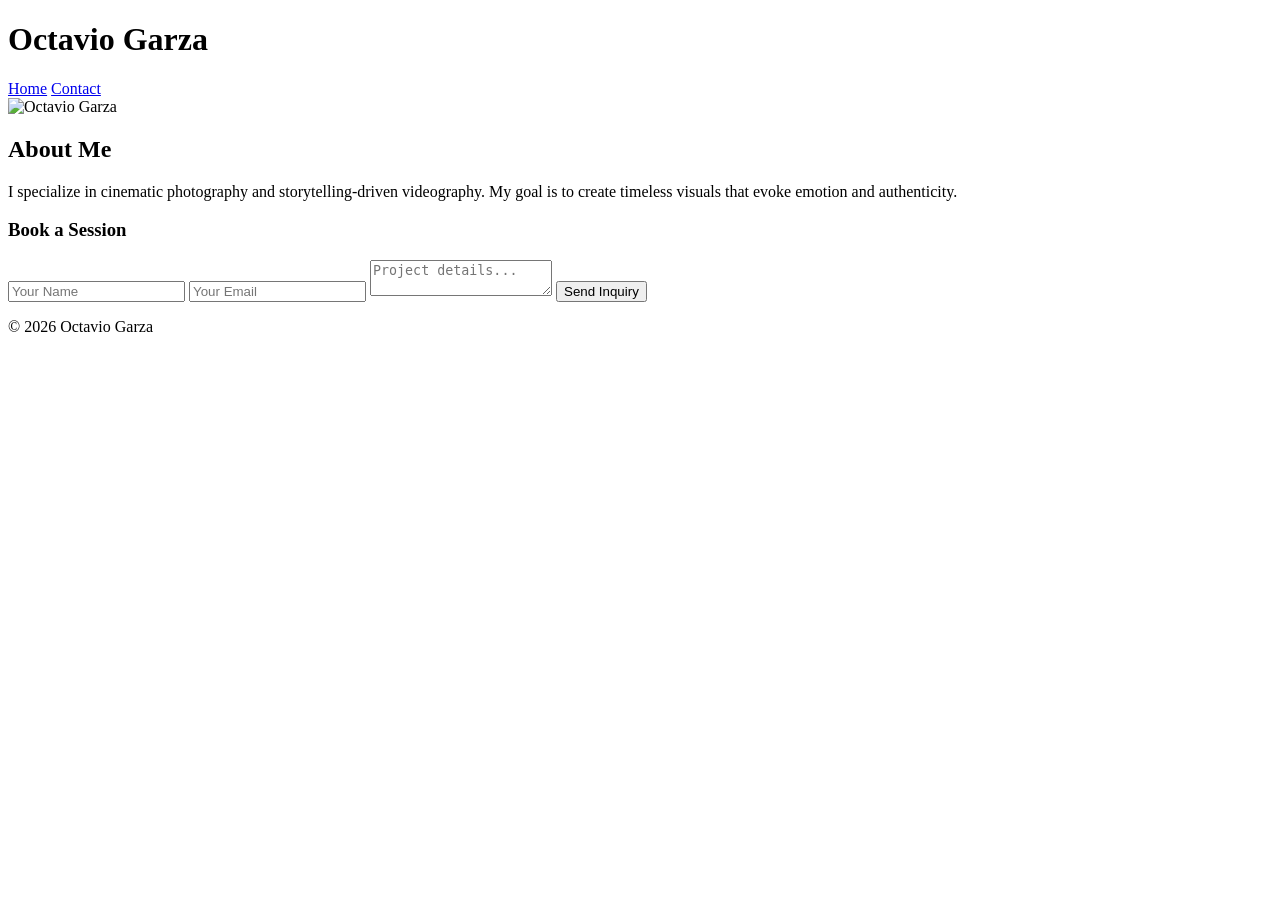
==== contact.html @ 63d7926a "Create contact.html" ====
<!DOCTYPE html>
<html lang="en">
<head>
  <meta charset="UTF-8">
  <title>Contact - Octavio Garza</title>

  <link href="https://fonts.googleapis.com/css2?family=Playfair+Display:wght@500&family=Inter:wght@300;400&display=swap" rel="stylesheet">

  <link rel="stylesheet" href="styles.css">
</head>
<body>

<header>
  <h1>Octavio Garza</h1>
  <nav>
    <a href="index.html">Home</a>
    <a href="contact.html">Contact</a>
  </nav>
</header>

<section class="contact-container">
  <div class="contact-photo">
    <img src="assets/profile.jpg" alt="Octavio Garza">
  </div>

  <div class="contact-info">
    <h2>About Me</h2>
    <p>
      I specialize in cinematic photography and storytelling-driven videography.
      My goal is to create timeless visuals that evoke emotion and authenticity.
    </p>

    <h3>Book a Session</h3>

    <!-- Replace with your Formspree link -->
    <form action="https://formspree.io/f/yourformid" method="POST">
      <input type="text" name="name" placeholder="Your Name" required>
      <input type="email" name="email" placeholder="Your Email" required>
      <textarea name="message" placeholder="Project details..." required></textarea>
      <button type="submit">Send Inquiry</button>
    </form>

  </div>
</section>

<footer>
  <p>© 2026 Octavio Garza</p>
</footer>

</body>
</html>
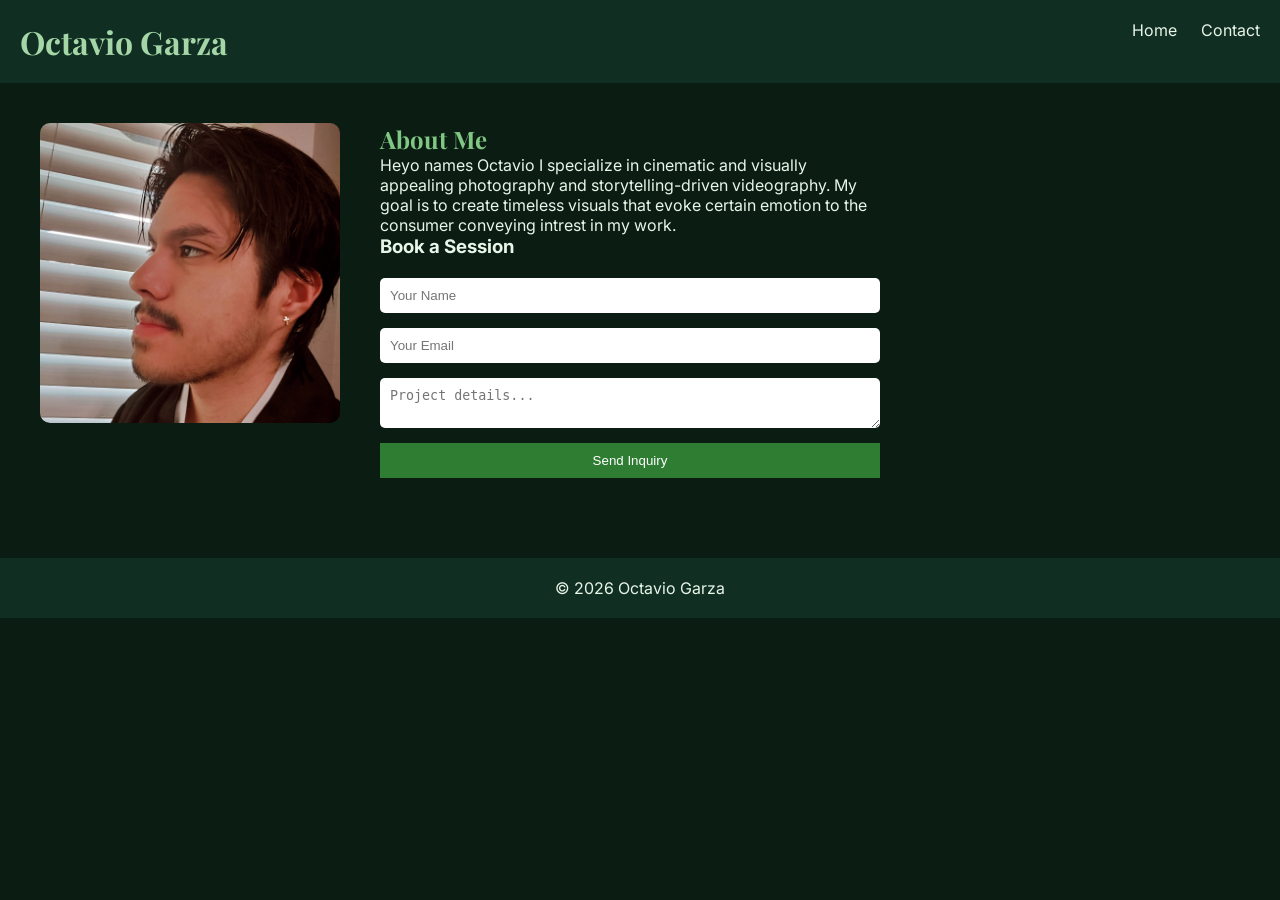
==== commit b166625c: "Update contact.html" ====
--- a/contact.html
+++ b/contact.html
@@ -26,13 +26,12 @@
   <div class="contact-info">
     <h2>About Me</h2>
     <p>
-      I specialize in cinematic photography and storytelling-driven videography.
-      My goal is to create timeless visuals that evoke emotion and authenticity.
+      Heyo names Octavio I specialize in cinematic and visually appealing photography and storytelling-driven videography.
+      My goal is to create timeless visuals that evoke certain emotion to the consumer conveying intrest in my work.
     </p>
 
     <h3>Book a Session</h3>
 
-    <!-- Replace with your Formspree link -->
     <form action="https://formspree.io/f/yourformid" method="POST">
       <input type="text" name="name" placeholder="Your Name" required>
       <input type="email" name="email" placeholder="Your Email" required>
--- a/styles.css
+++ b/styles.css
@@ -0,0 +1,203 @@
+* {
+  margin: 0;
+  padding: 0;
+  box-sizing: border-box;
+}
+
+body {
+  background-color: #0b1d13;
+  color: #e8f5e9;
+  font-family: 'Inter', sans-serif;
+}
+
+
+header {
+  display: flex;
+  justify-content: space-between;
+  padding: 20px;
+  background: #102e22;
+}
+
+header h1 {
+  font-family: 'Playfair Display', serif;
+  color: #a5d6a7;
+}
+
+nav a {
+  margin-left: 20px;
+  text-decoration: none;
+  color: #e8f5e9;
+  transition: 0.3s;
+}
+
+nav a:hover {
+  color: #66bb6a;
+}
+
+
+.hero {
+  height: 60vh;
+  display: flex;
+  justify-content: center;
+  align-items: center;
+  background: url('assets/photo1.jpg') center/cover no-repeat;
+}
+
+.hero h2 {
+  font-family: 'Playfair Display', serif;
+  font-size: 2.5rem;
+}
+
+
+.gallery {
+  padding: 40px;
+}
+
+.gallery h2 {
+  color: #81c784;
+  margin-bottom: 20px;
+}
+
+
+.masonry {
+  column-count: 3;
+  column-gap: 20px;
+}
+
+.masonry img {
+  width: 100%;
+  margin-bottom: 20px;
+  border-radius: 10px;
+  cursor: pointer;
+  break-inside: avoid;
+
+  opacity: 0;
+  transform: translateY(20px);
+  animation: fadeIn 0.6s ease forwards;
+
+  transition: transform 0.4s ease, box-shadow 0.4s ease;
+}
+
+.masonry img:hover {
+  transform: scale(1.03);
+  box-shadow: 0 10px 25px rgba(0,0,0,0.6);
+}
+
+
+.flex-grid {
+  display: flex;
+  gap: 20px;
+  flex-wrap: wrap;
+}
+
+.flex-grid video {
+  width: calc(50% - 20px);
+  border-radius: 10px;
+  transition: 0.4s;
+}
+
+.flex-grid video:hover {
+  transform: scale(1.03);
+}
+
+
+#lightbox {
+  position: fixed;
+  top: 0;
+  left: 0;
+  width: 100%;
+  height: 100%;
+  background: rgba(0,0,0,0.9);
+  display: none;
+  justify-content: center;
+  align-items: center;
+}
+
+#lightbox img {
+  max-width: 90%;
+  max-height: 80%;
+  border-radius: 10px;
+}
+
+
+.contact-container {
+  display: flex;
+  padding: 40px;
+  gap: 40px;
+  flex-wrap: wrap;
+}
+
+.contact-photo img {
+  width: 300px;
+  border-radius: 10px;
+}
+
+.contact-info {
+  max-width: 500px;
+}
+
+.contact-info h2 {
+  font-family: 'Playfair Display', serif;
+  color: #81c784;
+}
+
+
+form {
+  display: flex;
+  flex-direction: column;
+  margin-top: 20px;
+}
+
+form input,
+form textarea {
+  margin-bottom: 15px;
+  padding: 10px;
+  border: none;
+  border-radius: 5px;
+}
+
+form button {
+  background: #2e7d32;
+  color: white;
+  padding: 10px;
+  border: none;
+  cursor: pointer;
+  transition: 0.3s;
+}
+
+form button:hover {
+  background: #66bb6a;
+}
+
+
+footer {
+  text-align: center;
+  padding: 20px;
+  background: #102e22;
+  margin-top: 40px;
+}
+
+
+@keyframes fadeIn {
+  to {
+    opacity: 1;
+    transform: translateY(0);
+  }
+}
+
+
+@media (max-width: 900px) {
+  .masonry {
+    column-count: 2;
+  }
+
+  .flex-grid video {
+    width: 100%;
+  }
+}
+
+@media (max-width: 500px) {
+  .masonry {
+    column-count: 1;
+  }
+}
